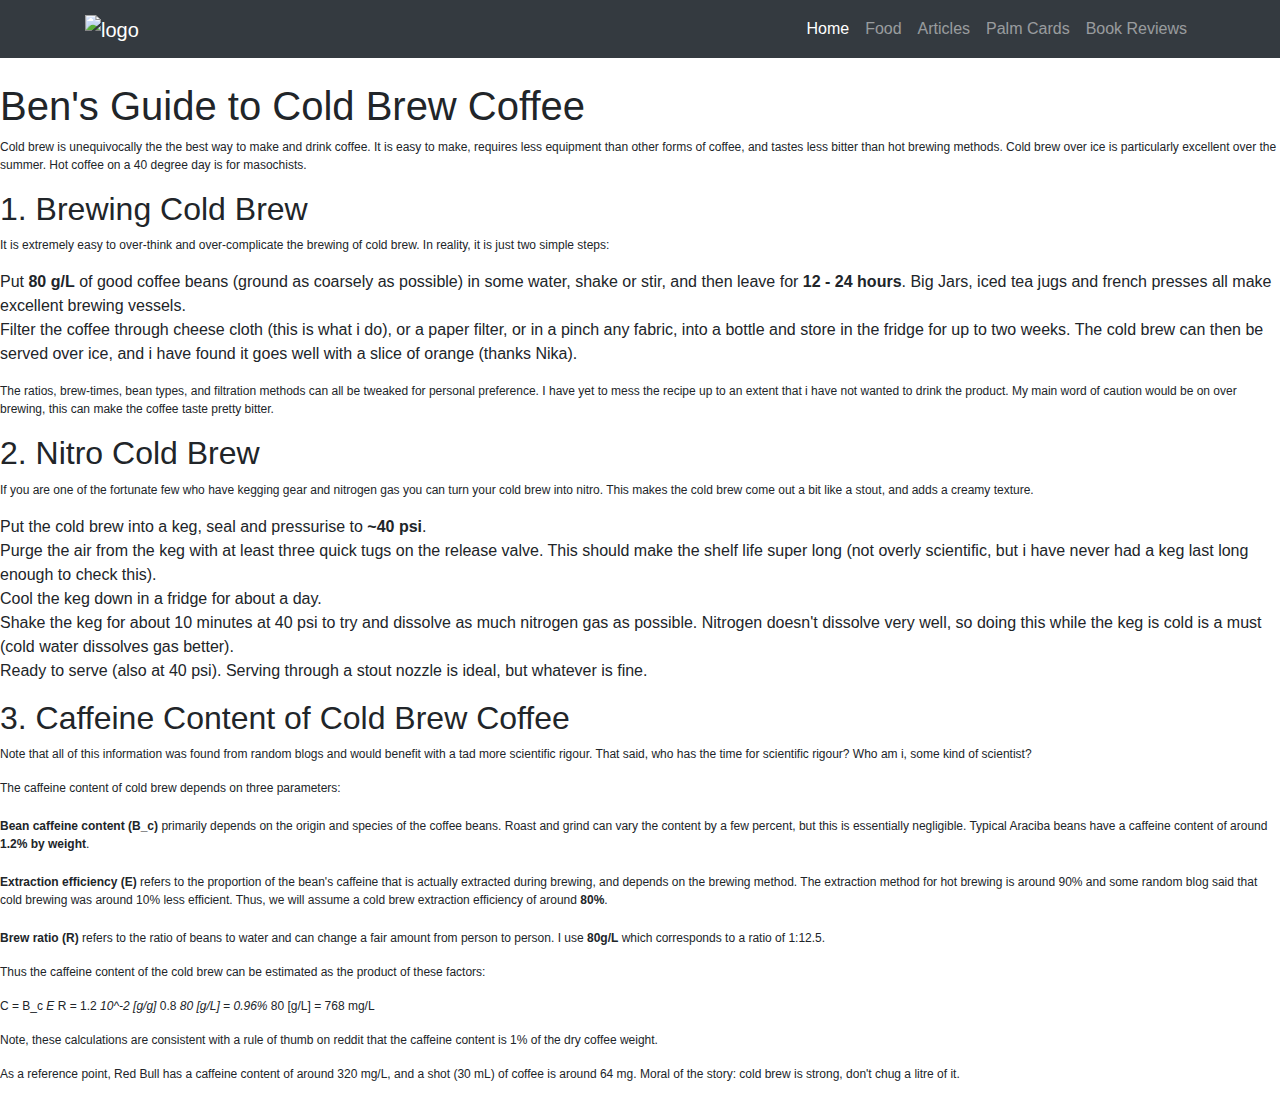
==== articles.html @ 0dee3582 "Merge pull request #12 from MDcitss/articles" ====
<!DOCTYPE html>

<html lang="en" xmlns="http://www.w3.org/1999/xhtml">
<head>
    <link rel="stylesheet" href="style.css">
    <link rel="stylesheet" href="https://stackpath.bootstrapcdn.com/bootstrap/4.3.1/css/bootstrap.min.css" >
    <link rel="stylesheet" href="https://cdnjs.cloudflare.com/ajax/libs/font-awesome/4.7.0/css/font-awesome.min.css">

    <link rel="stylesheet" href="https://stackpath.bootstrapcdn.com/bootstrap/4.1.3/css/bootstrap.min.css" integrity="sha384-MCw98/SFnGE8fJT3GXwEOngsV7Zt27NXFoaoApmYm81iuXoPkFOJwJ8ERdknLPMO" crossorigin="anonymous">
    <script src="https://code.jquery.com/jquery-3.3.1.slim.min.js" integrity="sha384-q8i/X+965DzO0rT7abK41JStQIAqVgRVzpbzo5smXKp4YfRvH+8abtTE1Pi6jizo" crossorigin="anonymous"></script>
    <script src="https://cdnjs.cloudflare.com/ajax/libs/popper.js/1.14.3/umd/popper.min.js" integrity="sha384-ZMP7rVo3mIykV+2+9J3UJ46jBk0WLaUAdn689aCwoqbBJiSnjAK/l8WvCWPIPm49" crossorigin="anonymous"></script>
    <script src="https://stackpath.bootstrapcdn.com/bootstrap/4.1.3/js/bootstrap.min.js" integrity="sha384-ChfqqxuZUCnJSK3+MXmPNIyE6ZbWh2IMqE241rYiqJxyMiZ6OW/JmZQ5stwEULTy" crossorigin="anonymous"></script>
    <meta charset="utf-8" />
    <title>Max</title>
    <style>
        body, html{
            background-color: white;
    }
    </style>

</head>

<body>
    <nav class="navbar navbar-expand-lg navbar-dark bg-dark static-top">
        <div class="container">
            <a class="navbar-brand" href="index.html">
                <img class = "logo" src= "logo.png" alt="logo">
              </a>
          <button class="navbar-toggler" type="button" data-toggle="collapse" data-target="#navbarResponsive" aria-controls="navbarResponsive" aria-expanded="false" aria-label="Toggle navigation">
                <span class="navbar-toggler-icon"></span>
              </button>
          <div class="collapse navbar-collapse" id="navbarResponsive">
            <ul class="navbar-nav ml-auto">
              <li class="nav-item active">
                <a class="nav-link" href="./index.html">Home
                    </a>
              </li>
              <li class="nav-item">
                <a class="nav-link" href="./food.html">Food</a>
              </li>
              <li class="nav-item">
                <a class="nav-link" href="./articles.html">Articles
                    <span class="sr-only">(current)</span>
                </a>
              </li>
              <li class="nav-item">
                <a class="nav-link" href="./palm-cards.html">Palm Cards</a>
              </li>
              <li class="nav-item">
                <a class="nav-link" href="./book-list.html">Book Reviews
                </a>
              </li>
            </ul>
          </div>
        </div>
      </nav>        
    </div>
    <br />
    <h1 id="ben-s-guide-to-cold-brew-coffee">Ben&#39;s Guide to Cold Brew Coffee</h1>
    <p>Cold brew is unequivocally the the best way to make and drink coffee.
    It is easy to make, requires less equipment than other forms of coffee, and tastes less bitter than hot brewing methods.
    Cold brew over ice is particularly excellent over the summer. 
    Hot coffee on a 40 degree day is for masochists.</p>
    <h2 id="1-brewing-cold-brew">1. Brewing Cold Brew</h2>
    <p>It is extremely easy to over-think and over-complicate the brewing of cold brew.
    In reality, it is just two simple steps:</p>
    <ol>
    <li>Put <strong>80 g/L</strong> of good coffee beans (ground as coarsely as possible) in some water, shake or stir, and then leave for <strong>12 - 24 hours</strong>.
    Big Jars, iced tea jugs and french presses all make excellent brewing vessels.</li>
    <li>Filter the coffee through cheese cloth (this is what i do), or a paper filter, or in a pinch any fabric, into a bottle and store in the fridge for up to two weeks.
    The cold brew can then be served over ice, and i have found it goes well with a slice of orange (thanks Nika).</li>
    </ol>
    <p>The ratios, brew-times, bean types, and filtration methods can all be tweaked for personal preference.
    I have yet to mess the recipe up to an extent that i have not wanted to drink the product.
    My main word of caution would be on over brewing, this can make the coffee taste pretty bitter.</p>
    <h2 id="2-nitro-cold-brew">2. Nitro Cold Brew</h2>
    <p>If you are one of the fortunate few who have kegging gear and nitrogen gas you can turn your cold brew into nitro.
    This makes the cold brew come out a bit like a stout, and adds a creamy texture.</p>
    <ol>
    <li>Put the cold brew into a keg, seal and pressurise to <strong>~40 psi</strong>.</li>
    <li>Purge the air from the keg with at least three quick tugs on the release valve.
    This should make the shelf life super long (not overly scientific, but i have never had a keg last long enough to check this).</li>
    <li>Cool the keg down in a fridge for about a day.</li>
    <li>Shake the keg for about 10 minutes at 40 psi to try and dissolve as much nitrogen gas as possible.
    Nitrogen doesn&#39;t dissolve very well, so doing this while the keg is cold is a must (cold water dissolves gas better).</li>
    <li>Ready to serve (also at 40 psi).
    Serving through a stout nozzle is ideal, but whatever is fine.</li>
    </ol>
    <h2 id="3-caffeine-content-of-cold-brew-coffee">3. Caffeine Content of Cold Brew Coffee</h2>
    <p>Note that all of this information was found from random blogs and would benefit with a tad more scientific rigour.
    That said, who has the time for scientific rigour?
    Who am i, some kind of scientist?</p>
    <p>The caffeine content of cold brew depends on three parameters:</p>
    <ol>
    <li><p><strong>Bean caffeine content (B_c)</strong> primarily depends on the origin and species of the coffee beans.
    Roast and grind can vary the content by a few percent, but this is essentially negligible.
    Typical Araciba beans have a caffeine content of around <strong>1.2% by weight</strong>.</p>
    </li>
    <li><p><strong>Extraction efficiency (E)</strong> refers to the proportion of the bean&#39;s caffeine that is actually extracted during brewing, and depends on the brewing method.
    The extraction method for hot brewing is around 90% and some random blog said that cold brewing was around 10% less efficient.
    Thus, we will assume a cold brew extraction efficiency of around <strong>80%</strong>.</p>
    </li>
    <li><p><strong>Brew ratio (R)</strong> refers to the ratio of beans to water and can change a fair amount from person to person.
    I use <strong>80g/L</strong> which corresponds to a ratio of 1:12.5.</p>
    </li>
    </ol>
    <p>Thus the caffeine content of the cold brew can be estimated as the product of these factors:</p>
    <blockquote>
    <p>C = B_c <em> E </em> R = 1.2 <em> 10^-2 [g/g] </em> 0.8 <em> 80 [g/L] = 0.96% </em> 80 [g/L] = 768 mg/L</p>
    </blockquote>
    <p>Note, these calculations are consistent with a rule of thumb on reddit that the caffeine content is 1% of the dry coffee weight.</p>
    <p>As a reference point, Red Bull has a caffeine content of around 320 mg/L, and a shot (30 mL) of coffee is around 64 mg.
    Moral of the story: cold brew is strong, don&#39;t chug a litre of it.</p>
</body>
</html>
---- style.css ----
@import url('https://fonts.googleapis.com/css2?family=Josefin+Sans:wght@200&display=swap');
@import url('https://fonts.googleapis.com/css2?family=Open+Sans+Condensed:wght@300&display=swap');
@import url('https://fonts.googleapis.com/css2?family=Nunito&display=swap');

body, html{
    font-family:'Josefin Sans', sans-serif;
    color: #363636;
    /* background: #eeee; */
    font-weight: 300;
}
.HTMLPage1{
    background-color: grey;
}

.carousel-item {
    height: 65vh;
    min-height: 350px;
    background: no-repeat center center scroll;
    -webkit-background-size: cover;
    -moz-background-size: cover;
    -o-background-size: cover;
    background-size: cover;
  }
.navBar{
    background-color: rgba(30, 139, 195, 0.9)
}

.navBar a {
    float: center;
    color: rgba(141, 182, 0, 1);
    text-align: center;
    padding: auto;
    text-decoration: none;
    font-size: 17px;
  }

a:link {
    color: honeydew;
}
a:visited{
    color:honeydew;
}
a:hover{
    color:black;
}

header{
    text-align: center;
}

.left{
    font-family:'Josefin Sans', sans-serif;
    text-indent: 35%;
    font-weight: bold;
}

header h1{
    
    margin: 5px auto;
    text-align: center;
}

/* ul{
    list-style-type: none;
    font-family: "Open Sans Condensed";
    color: #FF0000;
    padding: 1px;
    margin: 1px;
    text-align: center; */
/* } */
.built{
    width: 60%;
    background-color: rgba(255,255,255,0.5);
    text-align: center;
    align-items: center;
    margin-left: auto;
    margin-right: auto;
}
.fa-facebook {    
    background: #3B5998;
    color: white;
    margin-left:45%;
    align-items: center;

}
.fa {
    padding: 20px;
    font-size: 30px;
    width: 50px;
    margin: 5px;
    text-align: center;
    text-decoration: none;
    border-radius: 55%;

  }
#m2{
    align-items: center;
    text-align: center;
    justify-items: center;
}
.fa-snapchat-ghost {
    background: #fffc00;
    color: white;
    text-shadow: -1px 0 black, 0 1px black, 1px 0 black, 0 -1px black;
    font-size: 30px;
    text-decoration: none;
    align-items: center;
  }
.fa:hover{
    opacity: 0.7;
}

#iniP{
    /* position:relative; */
    text-align: center; 
    align-items: center; 
    justify-items: top;
    font-size: 30px;
    color: white;
}

#contL{
    list-style-type: none;
    text-align: center;
    font-size: 30px;
    text-align: center;
    width:100%;
}

.logo{
    width: 75px;
    height: 75px;
}

.para{
    text-align: center;
    font-size: large;
    color:ghostwhite;
}

.rcorners2{
    position: relative;
    align-items: center;
    text-align: center;
    justify-items: center;
    border-radius: 25px;
    border: 2px solid black;
    padding: 20px;
    margin: auto;
    width: 75%;
    height: auto;
  }

.revTitle{
    font-size: 30px;
    color: black;
    font-weight: bold;
    text-align: left;
    align-items: left;
    display:inline-block;
    width: 300px;
    margin: auto;
}
.titleT{
    font-size: 30px;
}
.titleStars{
    text-align: left;
    align-items: left;
}

.foodRev{
    font-size: 10px;
    color: black;
}

.food-head{
  text-align: center;
}

.checked {
    color: orange;
}

.fa-star{
    align-items: left;
    margin: auto;
}

#starAl{
    display:inline-block;
    font-weight: bold;
    font-size: 25px;
}

.revp{
    font-size: 20px;
}

*{
  -webkit-box-sizing: border-box;
  box-sizing: border-box;
}

h5{
  margin:0px;
  font-size:1.4em;
  font-weight:700;
}

p{
  font-size:12px;
}

.cards > .center{
    display: flex;
    display: inline-flex;
    zoom: 1; /* Trigger hasLayout */
    margin-left: 2%;
    width: 22%;
    text-align: center; 
    justify-content: space-evenly;
    justify-items: space-evenly;
}
.center{
  height:30hv;
  width: 33%;
  display: -moz-inline-box;
  text-align: center;
  display: flex;
  align-items: center;
  display:inline-block;
  justify-content: space-evenly;
  justify-items: space-evenly;
}

/* End Non-Essential  */

.property-card{
  height:18em;
  width:14em;
  display:-webkit-box;
  display:-ms-flexbox;
  display:flex;
  -webkit-box-orient:vertical;
  -webkit-box-direction:normal;
  -ms-flex-direction:column;
  flex-direction:column;
  position:relative;
  -webkit-transition:all 0.4s cubic-bezier(0.645, 0.045, 0.355, 1);
  -o-transition:all 0.4s cubic-bezier(0.645, 0.045, 0.355, 1);
  transition:all 0.4s cubic-bezier(0.645, 0.045, 0.355, 1);
  border-radius:16px;
  overflow:hidden;
  -webkit-box-shadow:  15px 15px 27px #e1e1e3, -15px -15px 27px #ffffff;
  box-shadow:  15px 15px 27px #e1e1e3, -15px -15px 27px #ffffff;
}
/* ^-- The margin bottom is necessary for the drop shadow otherwise it gets clipped in certain cases. */

/* Top Half of card, image. */

.property-image{
  height:6em;
  width:14em;
  padding:1em 2em;
  position:Absolute;
  top:0px;
  -webkit-transition:all 0.4s cubic-bezier(0.645, 0.045, 0.355, 1);
  -o-transition:all 0.4s cubic-bezier(0.645, 0.045, 0.355, 1);
  transition:all 0.4s cubic-bezier(0.645, 0.045, 0.355, 1);
  background-image:url('https://cdn.photographylife.com/wp-content/uploads/2017/01/What-is-landscape-photography.jpg');
  background-size:cover;
  background-repeat:no-repeat;
}

/* Bottom Card Section */

.property-description{
  background-color: #FAFAFC;
  height:12em;
  width:14em;
  position:absolute;
  bottom:0em;
  -webkit-transition:all 0.4s cubic-bezier(0.645, 0.045, 0.355, 1);
  -o-transition:all 0.4s cubic-bezier(0.645, 0.045, 0.355, 1);
  transition:all 0.4s cubic-bezier(0.645, 0.045, 0.355, 1);
  padding: 0.5em 1em;
  text-align:center;
}

/* Social Icons */

.property-social-icons{
  width:1em;
  height:1em;
  background-color:black;
  position:absolute;
  bottom:1em;
  left:1em;
  -webkit-transition:all 0.4s cubic-bezier(0.645, 0.045, 0.355, 1);
  -o-transition:all 0.4s cubic-bezier(0.645, 0.045, 0.355, 1);
  transition:all 0.4s cubic-bezier(0.645, 0.045, 0.355, 1);
}

/* Property Cards Hover States */

.property-card:hover .property-description{
  height:0em;
  padding:0px 1em;
}
.property-card:hover .property-image{
  height:18em;
}

.property-card:hover .property-social-icons{
  background-color:white;
}

.property-card:hover .property-social-icons:hover{
  background-color:blue;
  cursor:pointer;
}

.cardImg {
    position:relative;
}
.cardImg img {
    display:block;   
    position:relative;
    top:0;
    left:0;
    bottom:0;
    right:0;
    width:100%;
}
.cardImg .cardTitle {
    position:absolute;
    left:0;
    bottom:0;
    padding:0 0 20px 20px;
    margin:0;
    color:#fff;
}
.cardDescription {
    padding:20px;
    margin:0;
}
.cardLink {
    padding:20px;
    border-top:1px solid #ccc;
    margin:0;
}
.cardWrapper {
    background-color:#fff;
    position:relative;
    margin: 0.5rem 0 1rem 0;
    transition: box-shadow .25s;
    border-radius: 2px;
    height:100%;
}
.shadow {
    box-shadow: 0 2px 2px 0 rgba(0,0,0,0.14), 0 1px 5px 0 rgba(0,0,0,0.12), 0 3px 1px -2px rgba(0,0,0,0.2);
}

/* Palm cards bit */
*{
    margin: 0;
    padding: 0;
    box-sizing: border-box;
  }
  
  body{
    font-family: 'Nunito', sans-serif;
    font-size: 1rem;
    background: whitesmoke;
  }
  
   button{
    padding: 8px;
    outline: none;
    cursor: pointer;
    border: 1px solid lightgray;
    border-radius: 5px;
    background: whitesmoke;
  }
  
  button:hover{
    background-color: rgba(0, 0, 0, 0.1);
  }
  
  .container{
    width: 1280px;
    margin: auto;
  }
  
  header{background-color: #fff;}
  
  #header{
    display: flex;
    justify-content: space-between;
    align-items: center;
    min-height: 70px;
    padding: 0 20px;
    background: #fff;
  }
  
  #header button{
    font-family: inherit;
    border: 1px solid red;
  }
  
  #create-box{
    display: none;
    width: 370px;
    margin:auto;
    padding: 20px;
    margin-top: 10px;
    background: whitesmoke;
    box-shadow: 0px 2px 4px 0px rgba(0, 0, 0, 0.9);
  }
  
  #create-box h2{
    color: black;
    text-align: center;
  }
  
  #create-box textarea{
    width: 100%;
    border-radius: 5px;
    font-family: inherit;
    border: 1px solid lightgray;
  }
  
  #create-box button{width: fit-content;}
  
  #flashcards{
    display: flex;
    justify-content: center;
    align-items: center;
    flex-wrap: wrap;
    width: 100%;
    margin: auto;
    margin-top: 10px;
    padding: 0px 10px;
  }
  
  .flashcard{
    width: 370px;
    height: 200px;
    word-wrap: break-word;
    margin: 10px; 
    background:#fff;
    cursor: pointer;
    box-shadow: 0px 2px 4px 0px rgba(0, 0, 0, 0.9);
  }
  
  .flashcard h2{font-size: 1rem;}
  
  @media screen and (max-width:1280px){
    .container{width: 100%;}
  }
  
  @media screen and  (max-width:768px){
    .flashcard{margin: auto;}
    .container{width: 100%;}
  
    .flashcard{
      width: 90%;
      margin-top: 10px;
      margin-bottom: 10px;
    }

    .rcorners2{
      width: 100%;
      height: auto;
    }
  }
  
  @media screen and (max-width:480px){
    #header{
      padding: 20px;
      gap: 10px;
      flex-direction: column;
      align-items: center;
    }
    #create_card{width: 95%;}
    .container{width: 100%;}
    .flashcard{width: 90%;}
    .rcorners2{
      width: 100%;
      height: auto;
    }
  } 

  @media screen and (max-width:768px){
    .cards > .center{
      width: 100%;
      margin: 0 auto;
      align-items: center;
      display:block;
      display: -webkit-box;
      -webkit-box-pack: center;
      -webkit-box-align: center;
      padding:20px;
    }
    .center{
      display:inline-block
    }
    .rcorners2{
      width: 100%;
      height: auto;
    }
    .container{width: 100%;}
    .flashcard{width: 90%;}
    .foodRev{
      font-size: 200px;
    }
    .titleBooks{
      font-size: 100px;
    }
    .titleBooks{
      font-size: 27px;
    }
    .revp{
      font-size: 25px;
    }
    .book-score{
      font-size:28px; 
      color:red;
    }
  } 


/* Book-list page */

.titleBooks{
    font-size: 15px;
}

.book-score{
  font-size:20px; 
  color:red;
}

/* Articles */

/* Shan List */
.item-list{
  margin-left: 48%;
  text-align: center;
  padding: 20px;
  width:30px;
  height:30px;
  justify-items: center;
}

#center{
  justify-content: center;
  align-items: center;
  text-align: center;
}
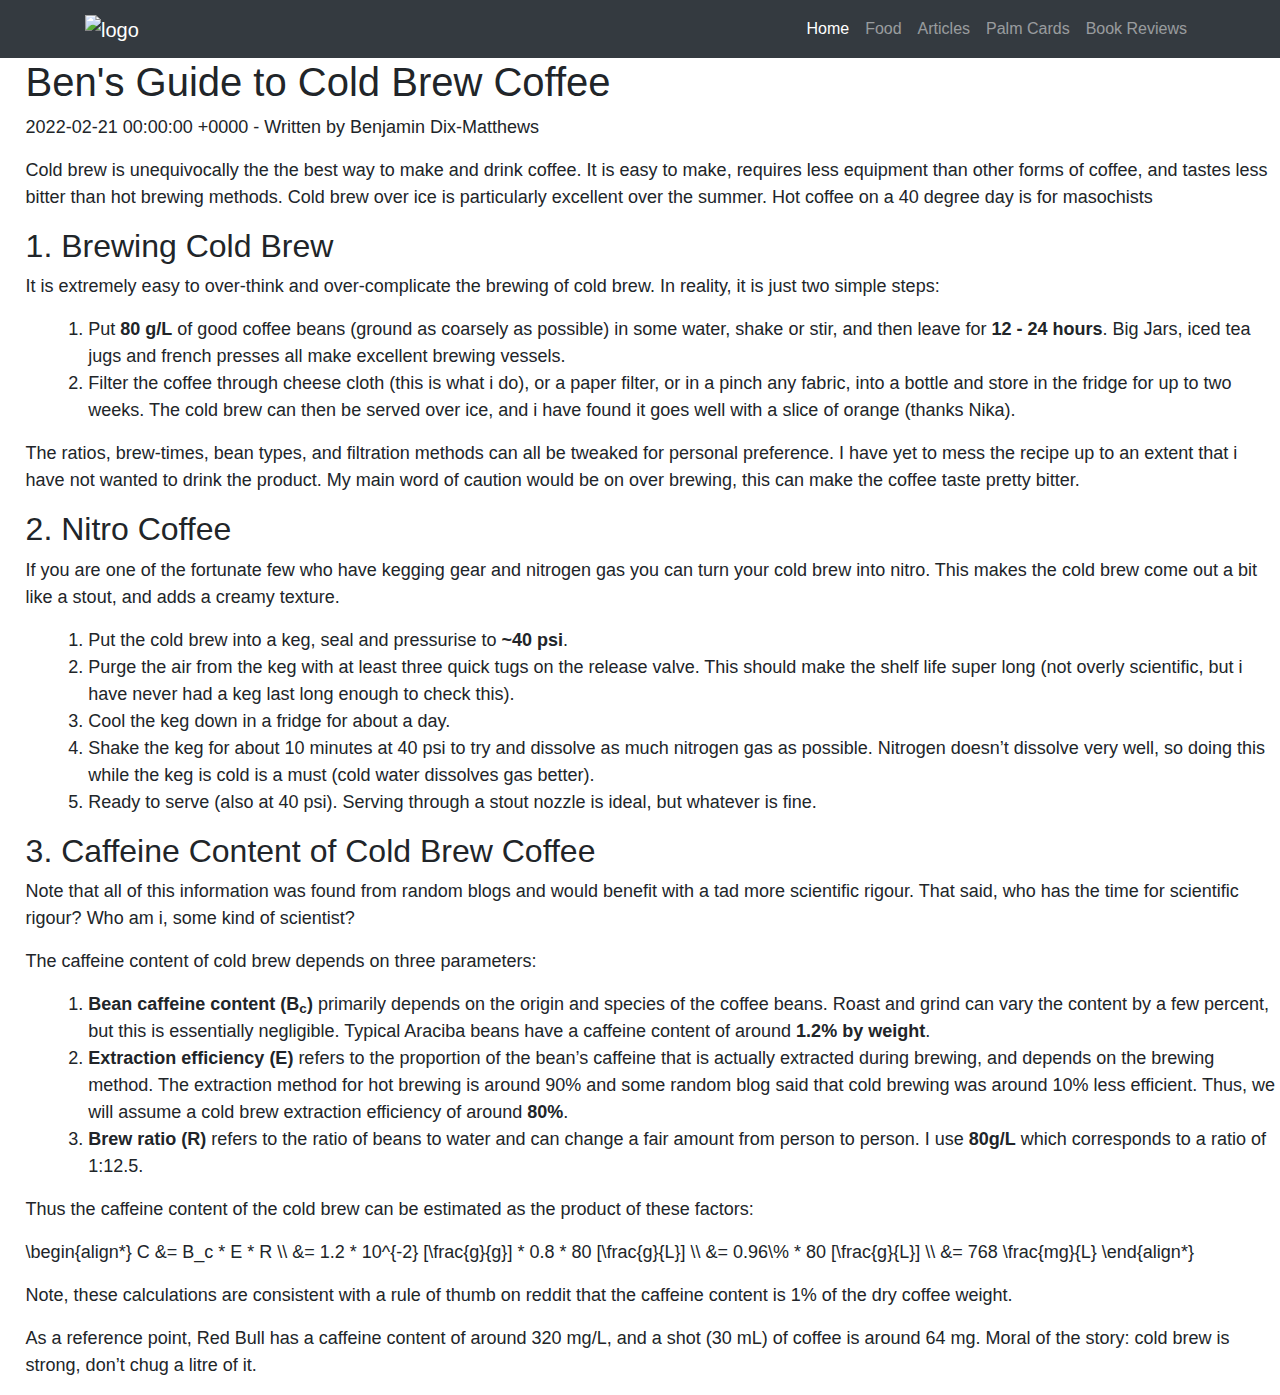
==== commit 009998d3: "Cold brew" ====
--- a/articles.html
+++ b/articles.html
@@ -10,6 +10,8 @@
     <script src="https://code.jquery.com/jquery-3.3.1.slim.min.js" integrity="sha384-q8i/X+965DzO0rT7abK41JStQIAqVgRVzpbzo5smXKp4YfRvH+8abtTE1Pi6jizo" crossorigin="anonymous"></script>
     <script src="https://cdnjs.cloudflare.com/ajax/libs/popper.js/1.14.3/umd/popper.min.js" integrity="sha384-ZMP7rVo3mIykV+2+9J3UJ46jBk0WLaUAdn689aCwoqbBJiSnjAK/l8WvCWPIPm49" crossorigin="anonymous"></script>
     <script src="https://stackpath.bootstrapcdn.com/bootstrap/4.1.3/js/bootstrap.min.js" integrity="sha384-ChfqqxuZUCnJSK3+MXmPNIyE6ZbWh2IMqE241rYiqJxyMiZ6OW/JmZQ5stwEULTy" crossorigin="anonymous"></script>
+    <script src="https://polyfill.io/v3/polyfill.min.js?features=es6"></script>
+    <script id="MathJax-script" async src="https://cdn.jsdelivr.net/npm/mathjax@3/es5/tex-mml-chtml.js"></script>
     <meta charset="utf-8" />
     <title>Max</title>
     <style>
@@ -53,63 +55,84 @@
             </ul>
           </div>
         </div>
-      </nav>        
+      </nav>
+
+    <h1 style="margin-left:2%">Ben's Guide to Cold Brew Coffee</h1>
+
+    <div id="whole-brew-format">
+      <p class="coffee-para">2022-02-21 00:00:00 +0000 - Written by Benjamin Dix-Matthews</p>
+      <p class="coffee-para">Cold brew is unequivocally the the best way to make and drink coffee. 
+        It is easy to make, requires less equipment than other forms of coffee, 
+        and tastes less bitter than hot brewing methods. Cold brew over ice is particularly excellent over the summer. 
+        Hot coffee on a 40 degree day is for masochists</p>
+      <h2>1. Brewing Cold Brew</h2>
+
+      <p class="coffee-para">It is extremely easy to over-think and over-complicate the brewing of cold brew.
+        In reality, it is just two simple steps:</p>
+
+      <ol class="coffee-list">
+        <li>Put <strong>80 g/L</strong> of good coffee beans (ground as coarsely as possible) in some water, shake or stir, and then leave for <strong>12 - 24 hours</strong>.
+      Big Jars, iced tea jugs and french presses all make excellent brewing vessels.</li>
+        <li>Filter the coffee through cheese cloth (this is what i do), or a paper filter, or in a pinch any fabric, into a bottle and store in the fridge for up to two weeks.
+      The cold brew can then be served over ice, and i have found it goes well with a slice of orange (thanks Nika).</li>
+      </ol>
+      <p class="coffee-para">The ratios, brew-times, bean types, and filtration methods can all be tweaked for personal preference. 
+        I have yet to mess the recipe up to an extent that i have not wanted to drink the product. 
+        My main word of caution would be on over brewing, this can make the coffee taste pretty bitter.</p>
+
+      <h2>2. Nitro Coffee</h2>
+      <p class="coffee-para">If you are one of the fortunate few who have kegging 
+        gear and nitrogen gas you can turn your cold brew into nitro. 
+        This makes the cold brew come out a bit like a stout, and adds a creamy texture.</p>
+        <ol class="coffee-list">
+          <li>Put the cold brew into a keg, seal and pressurise to <strong>~40 psi</strong>.</li>
+          <li>Purge the air from the keg with at least three quick tugs on the release valve.
+        This should make the shelf life super long (not overly scientific, but i have never had a keg last long enough to check this).</li>
+          <li>Cool the keg down in a fridge for about a day.</li>
+          <li>Shake the keg for about 10 minutes at 40 psi to try and dissolve as much nitrogen gas as possible.
+        Nitrogen doesn’t dissolve very well, so doing this while the keg is cold is a must (cold water dissolves gas better).</li>
+          <li>Ready to serve (also at 40 psi).
+        Serving through a stout nozzle is ideal, but whatever is fine.</li>
+        </ol>
+
+        <h2>3. Caffeine Content of Cold Brew Coffee</h2>
+        <p class="coffee-para">Note that all of this information was found from random blogs and would benefit with a tad more scientific rigour.
+          That said, who has the time for scientific rigour?
+          Who am i, some kind of scientist?</p>
+
+        <p class="coffee-para">The caffeine content of cold brew depends on three parameters:</p>
+        <ol class="coffee-list">
+          <li>
+            <strong>Bean caffeine content (B<sub>c</sub>)</strong> primarily depends on the origin and species of the coffee beans.
+        Roast and grind can vary the content by a few percent, but this is essentially negligible.
+        Typical Araciba beans have a caffeine content of around <strong>1.2% by weight</strong>.
+          </li>
+          <li>
+            <strong>Extraction efficiency (E)</strong> refers to the proportion of the bean’s caffeine that is actually extracted during brewing, and depends on the brewing method.
+        The extraction method for hot brewing is around 90% and some random blog said that cold brewing was around 10% less efficient.
+        Thus, we will assume a cold brew extraction efficiency of around <strong>80%</strong>.
+          </li>
+          <li>
+            <strong>Brew ratio (R)</strong> refers to the ratio of beans to water and can change a fair amount from person to person.
+        I use <strong>80g/L</strong> which corresponds to a ratio of 1:12.5.
+          </li>
+        </ol>
+        <p class="coffee-para">Thus the caffeine content of the cold brew can be estimated as the product of these factors:</p>
+
+        <blockquote>
+          <p class="coffee-para"><p class="coffee-para">\begin{align*}
+            C &= B_c * E * R \\
+            &= 1.2 * 10^{-2} [\frac{g}{g}]  * 0.8 * 80 [\frac{g}{L}] \\
+            &= 0.96\% * 80 [\frac{g}{L}] \\
+            &= 768 \frac{mg}{L}
+        \end{align*}</p></p>
+        </blockquote>
+
+        <p class="coffee-para">Note, these calculations are consistent with a rule of thumb on reddit that the caffeine content is 1% of the dry coffee weight.</p>
+
+        <p class="coffee-para">As a reference point, Red Bull has a caffeine content of around 320 mg/L, and a shot (30 mL) of coffee is around 64 mg.
+        Moral of the story: cold brew is strong, don’t chug a litre of it.</p>
     </div>
-    <br />
-    <h1 id="ben-s-guide-to-cold-brew-coffee">Ben&#39;s Guide to Cold Brew Coffee</h1>
-    <p>Cold brew is unequivocally the the best way to make and drink coffee.
-    It is easy to make, requires less equipment than other forms of coffee, and tastes less bitter than hot brewing methods.
-    Cold brew over ice is particularly excellent over the summer. 
-    Hot coffee on a 40 degree day is for masochists.</p>
-    <h2 id="1-brewing-cold-brew">1. Brewing Cold Brew</h2>
-    <p>It is extremely easy to over-think and over-complicate the brewing of cold brew.
-    In reality, it is just two simple steps:</p>
-    <ol>
-    <li>Put <strong>80 g/L</strong> of good coffee beans (ground as coarsely as possible) in some water, shake or stir, and then leave for <strong>12 - 24 hours</strong>.
-    Big Jars, iced tea jugs and french presses all make excellent brewing vessels.</li>
-    <li>Filter the coffee through cheese cloth (this is what i do), or a paper filter, or in a pinch any fabric, into a bottle and store in the fridge for up to two weeks.
-    The cold brew can then be served over ice, and i have found it goes well with a slice of orange (thanks Nika).</li>
-    </ol>
-    <p>The ratios, brew-times, bean types, and filtration methods can all be tweaked for personal preference.
-    I have yet to mess the recipe up to an extent that i have not wanted to drink the product.
-    My main word of caution would be on over brewing, this can make the coffee taste pretty bitter.</p>
-    <h2 id="2-nitro-cold-brew">2. Nitro Cold Brew</h2>
-    <p>If you are one of the fortunate few who have kegging gear and nitrogen gas you can turn your cold brew into nitro.
-    This makes the cold brew come out a bit like a stout, and adds a creamy texture.</p>
-    <ol>
-    <li>Put the cold brew into a keg, seal and pressurise to <strong>~40 psi</strong>.</li>
-    <li>Purge the air from the keg with at least three quick tugs on the release valve.
-    This should make the shelf life super long (not overly scientific, but i have never had a keg last long enough to check this).</li>
-    <li>Cool the keg down in a fridge for about a day.</li>
-    <li>Shake the keg for about 10 minutes at 40 psi to try and dissolve as much nitrogen gas as possible.
-    Nitrogen doesn&#39;t dissolve very well, so doing this while the keg is cold is a must (cold water dissolves gas better).</li>
-    <li>Ready to serve (also at 40 psi).
-    Serving through a stout nozzle is ideal, but whatever is fine.</li>
-    </ol>
-    <h2 id="3-caffeine-content-of-cold-brew-coffee">3. Caffeine Content of Cold Brew Coffee</h2>
-    <p>Note that all of this information was found from random blogs and would benefit with a tad more scientific rigour.
-    That said, who has the time for scientific rigour?
-    Who am i, some kind of scientist?</p>
-    <p>The caffeine content of cold brew depends on three parameters:</p>
-    <ol>
-    <li><p><strong>Bean caffeine content (B_c)</strong> primarily depends on the origin and species of the coffee beans.
-    Roast and grind can vary the content by a few percent, but this is essentially negligible.
-    Typical Araciba beans have a caffeine content of around <strong>1.2% by weight</strong>.</p>
-    </li>
-    <li><p><strong>Extraction efficiency (E)</strong> refers to the proportion of the bean&#39;s caffeine that is actually extracted during brewing, and depends on the brewing method.
-    The extraction method for hot brewing is around 90% and some random blog said that cold brewing was around 10% less efficient.
-    Thus, we will assume a cold brew extraction efficiency of around <strong>80%</strong>.</p>
-    </li>
-    <li><p><strong>Brew ratio (R)</strong> refers to the ratio of beans to water and can change a fair amount from person to person.
-    I use <strong>80g/L</strong> which corresponds to a ratio of 1:12.5.</p>
-    </li>
-    </ol>
-    <p>Thus the caffeine content of the cold brew can be estimated as the product of these factors:</p>
-    <blockquote>
-    <p>C = B_c <em> E </em> R = 1.2 <em> 10^-2 [g/g] </em> 0.8 <em> 80 [g/L] = 0.96% </em> 80 [g/L] = 768 mg/L</p>
-    </blockquote>
-    <p>Note, these calculations are consistent with a rule of thumb on reddit that the caffeine content is 1% of the dry coffee weight.</p>
-    <p>As a reference point, Red Bull has a caffeine content of around 320 mg/L, and a shot (30 mL) of coffee is around 64 mg.
-    Moral of the story: cold brew is strong, don&#39;t chug a litre of it.</p>
-</body>
+
+  </body>
 </html>--- a/style.css
+++ b/style.css
@@ -470,10 +470,6 @@
       margin-bottom: 10px;
     }
 
-    .rcorners2{
-      width: 100%;
-      height: auto;
-    }
   }
   
   @media screen and (max-width:480px){
@@ -487,12 +483,12 @@
     .container{width: 100%;}
     .flashcard{width: 90%;}
     .rcorners2{
-      width: 100%;
+      width: 95%;
       height: auto;
     }
   } 
 
-  @media screen and (max-width:768px){
+  @media screen and (max-width:800px){
     .cards > .center{
       width: 100%;
       margin: 0 auto;
@@ -512,22 +508,25 @@
     }
     .container{width: 100%;}
     .flashcard{width: 90%;}
-    .foodRev{
+    /* .foodRev{
       font-size: 200px;
+    } */
+    .titleBooks {
+      font-size: 28px !important;
     }
     .titleBooks{
-      font-size: 100px;
-    }
-    .titleBooks{
-      font-size: 27px;
-    }
-    .revp{
-      font-size: 25px;
-    }
-    .book-score{
-      font-size:28px; 
+      font-size: 28px;
+    }
+    .revp {
+      font-size: 28px;
+    }
+    .book-score {
+      font-size:28px !important;; 
       color:red;
     }
+    /* .bookLink {
+      font-size:28px;
+    } */
   } 
 
 
@@ -543,6 +542,17 @@
 }
 
 /* Articles */
+#whole-brew-format{
+  margin-left:2%
+}
+
+.coffee-para{
+  font-size: large;
+}
+.coffee-list{
+  margin-left:5%;
+  font-size: large;
+}
 
 /* Shan List */
 .item-list{
